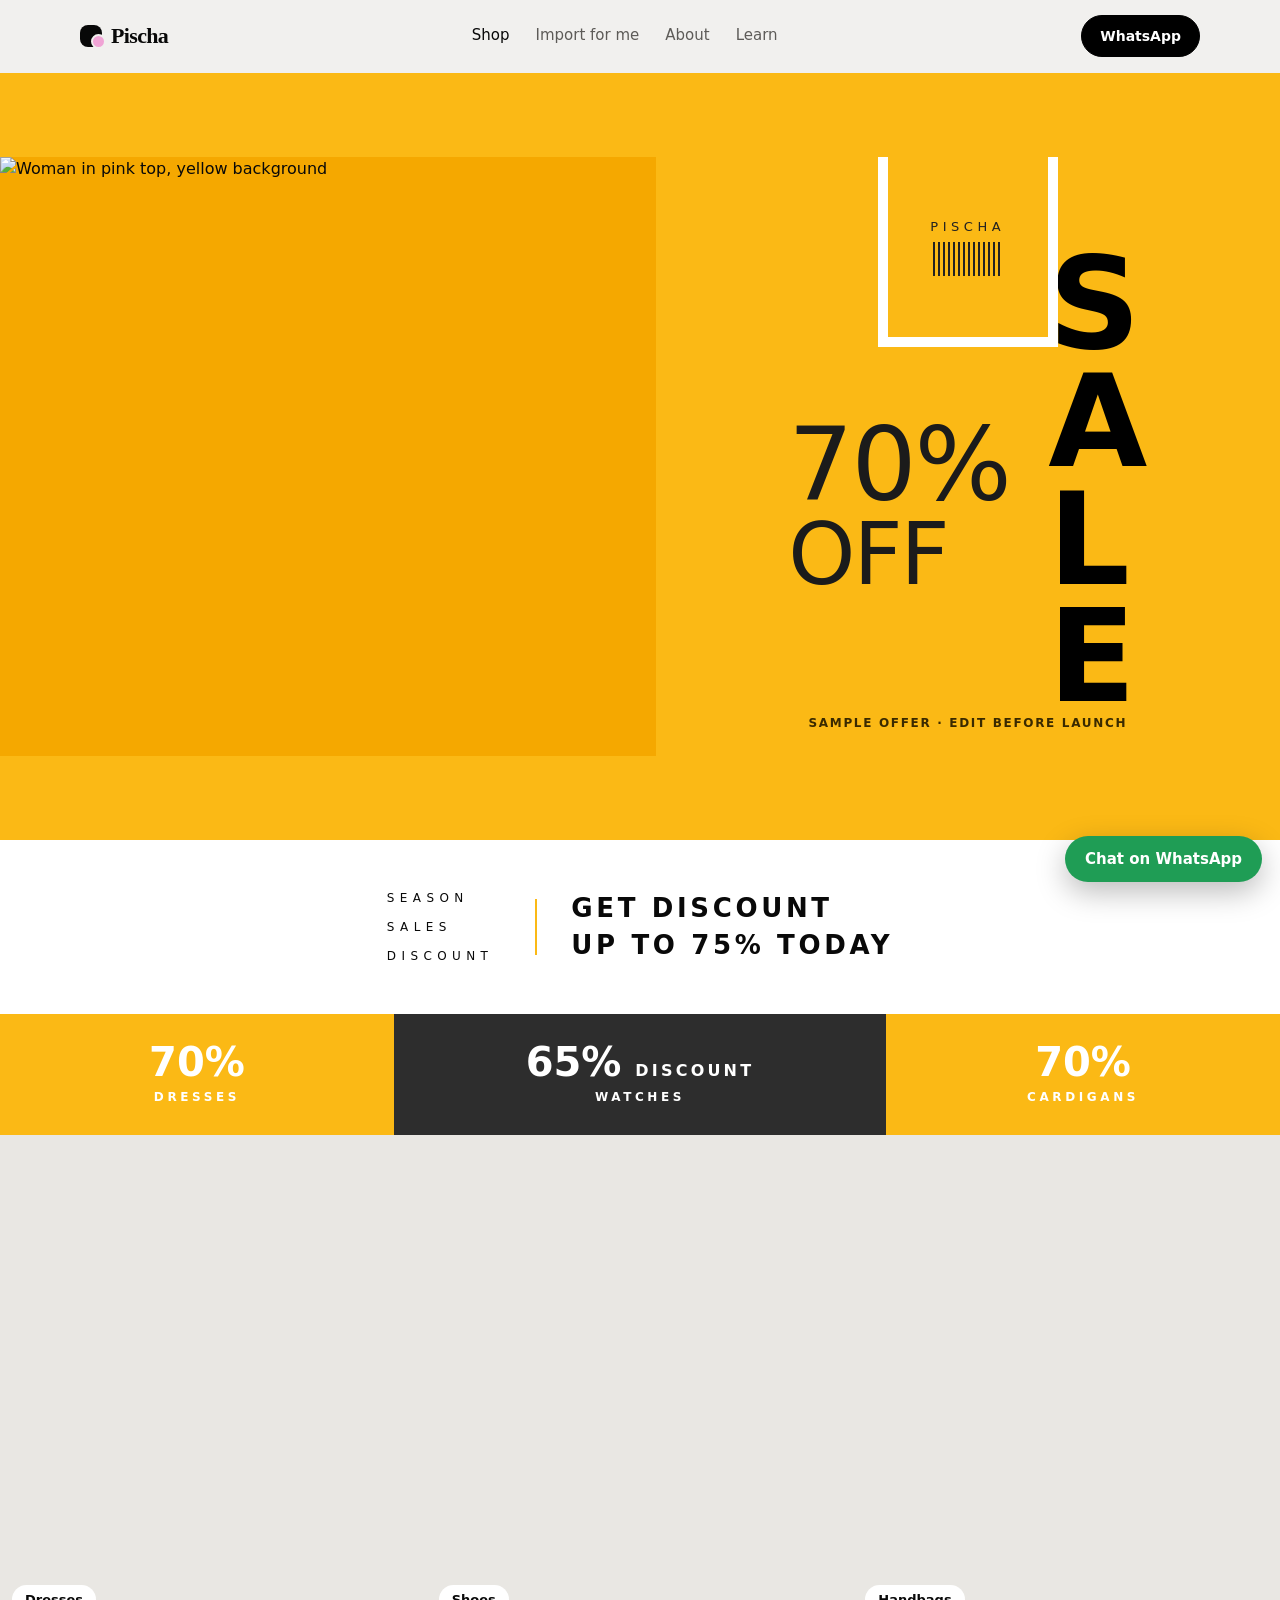
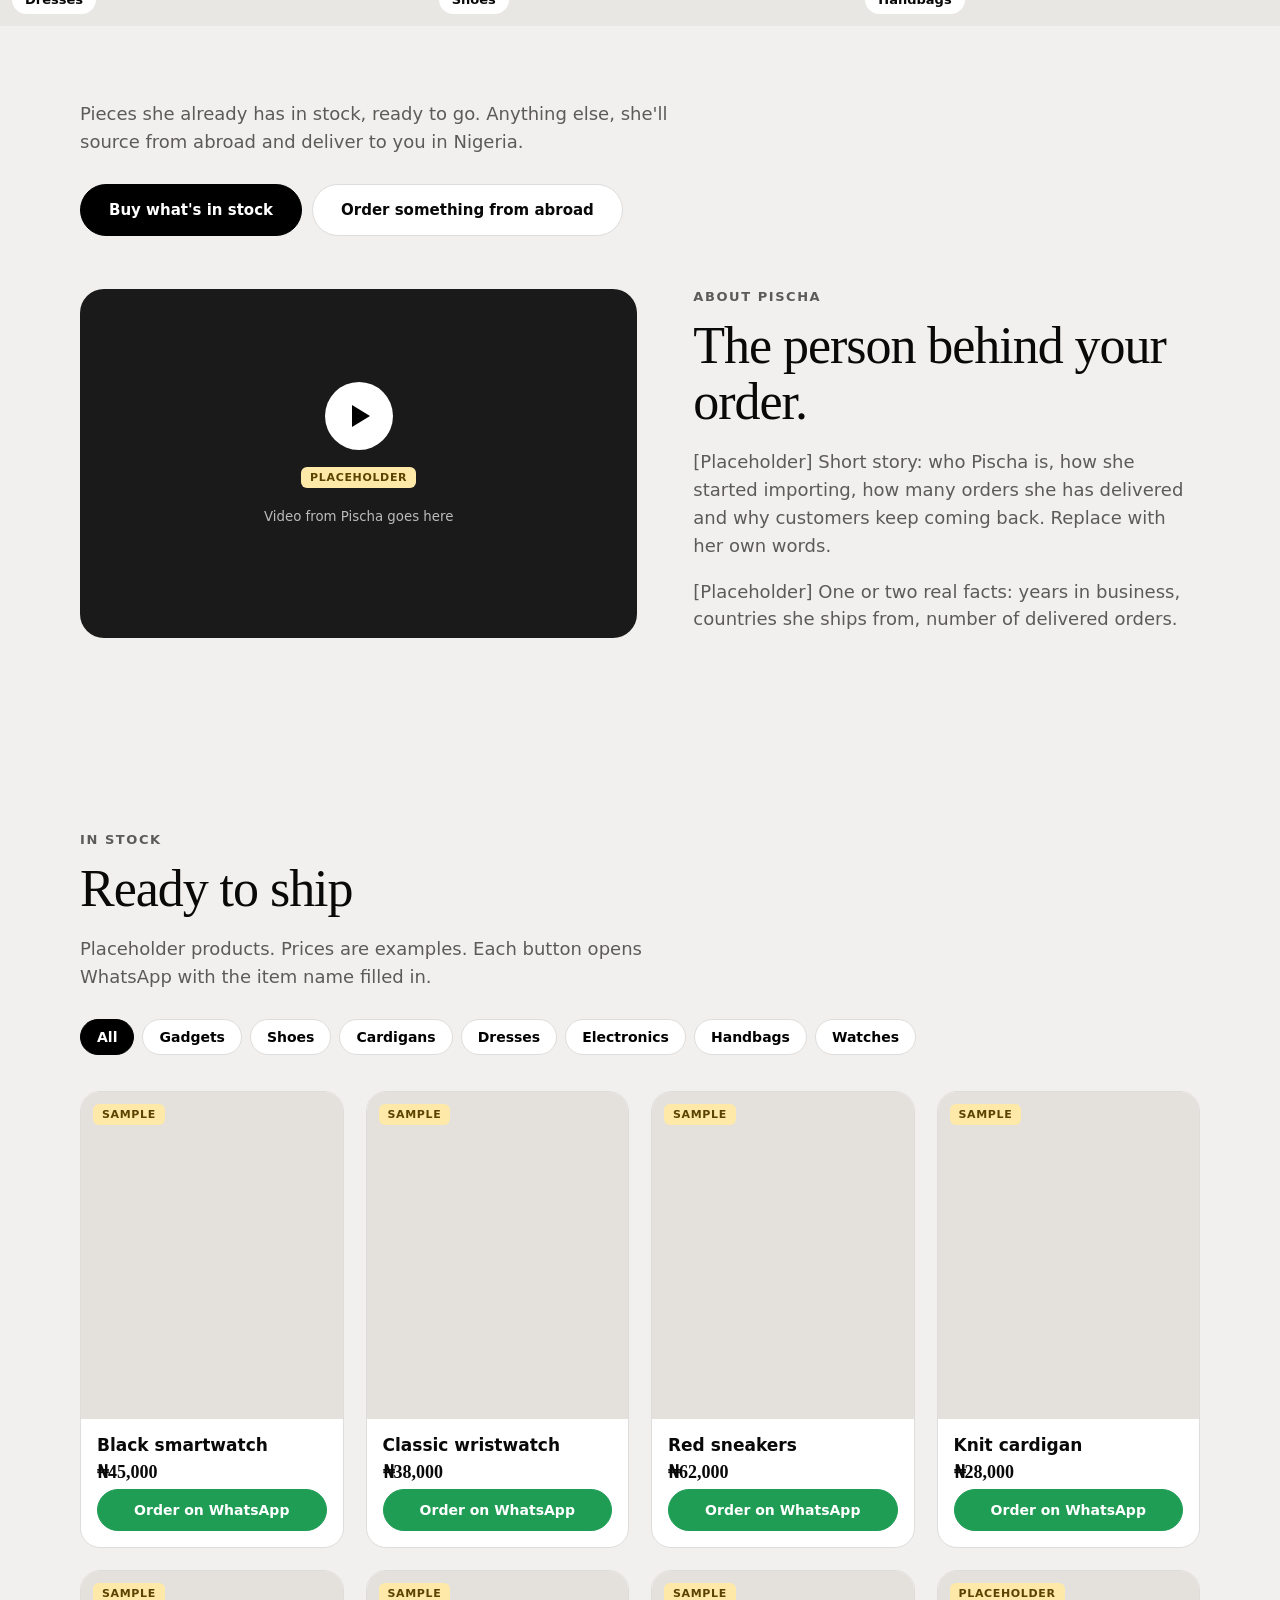
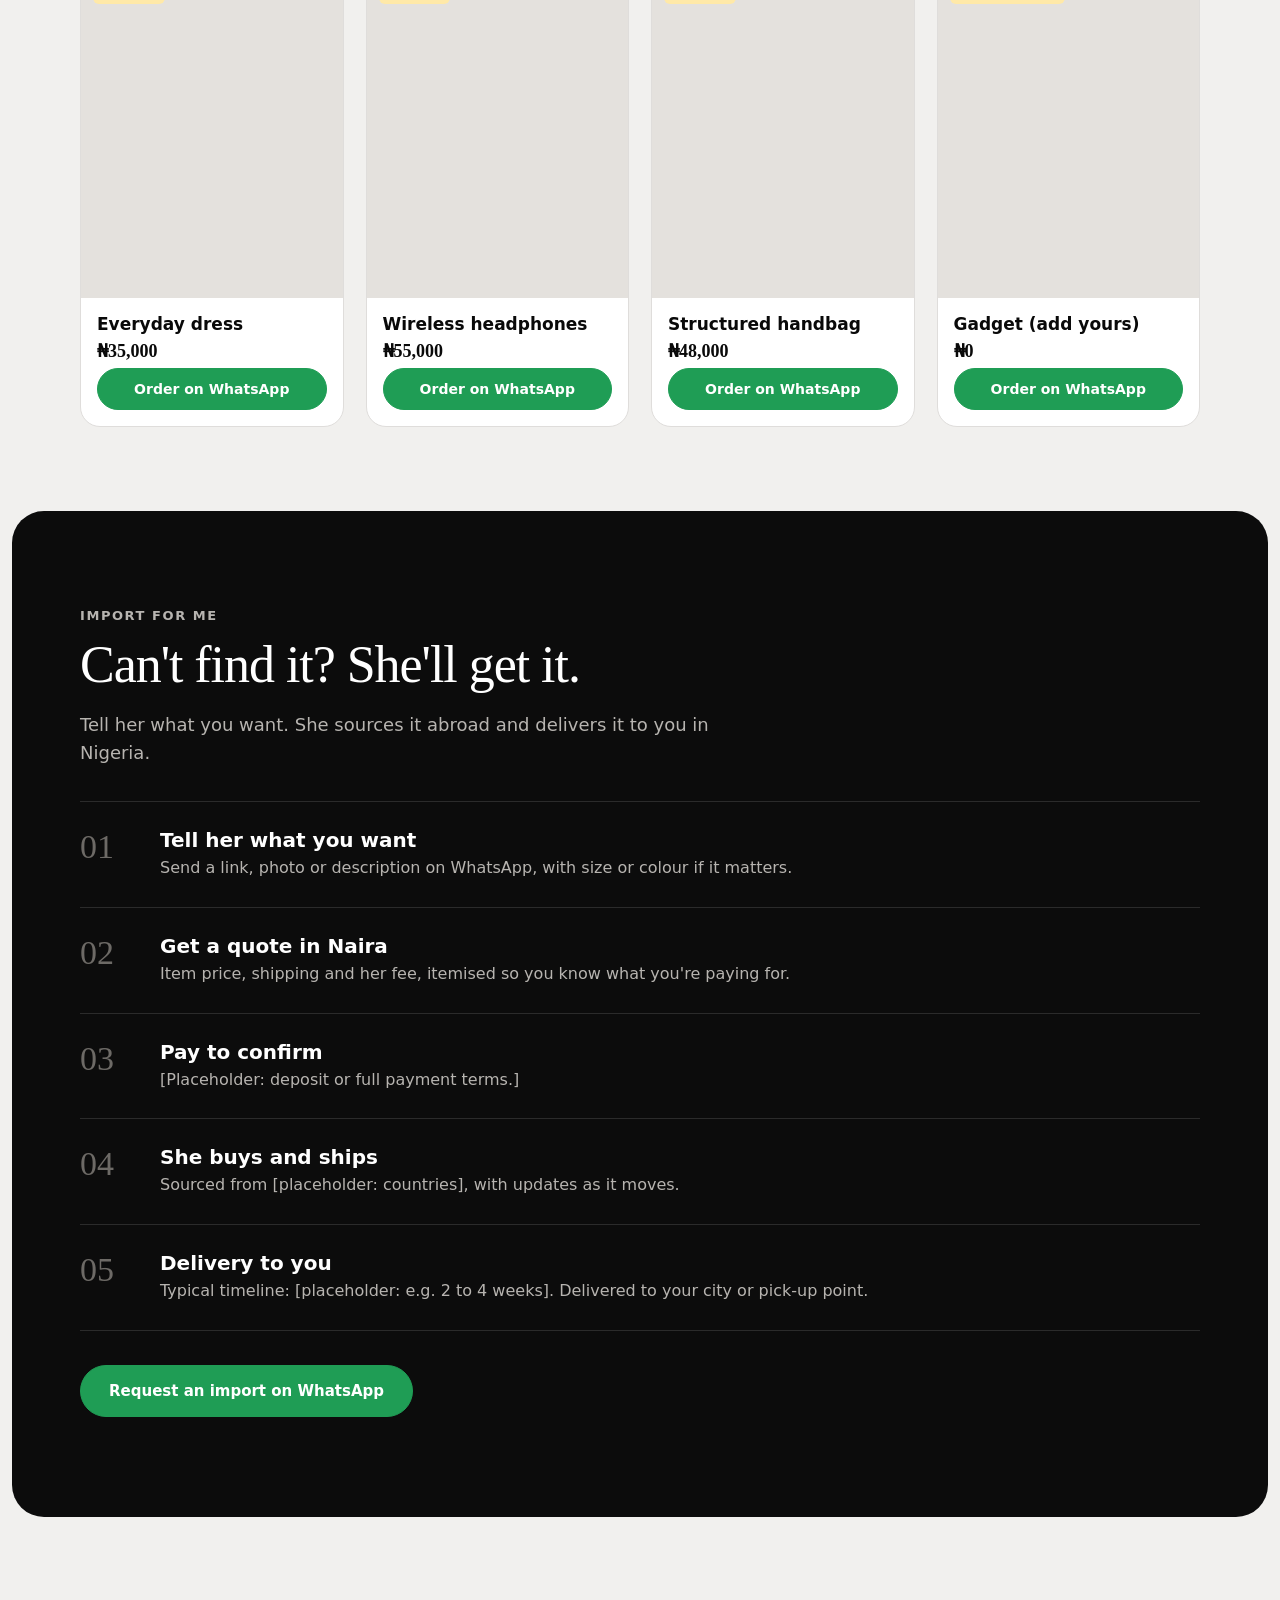
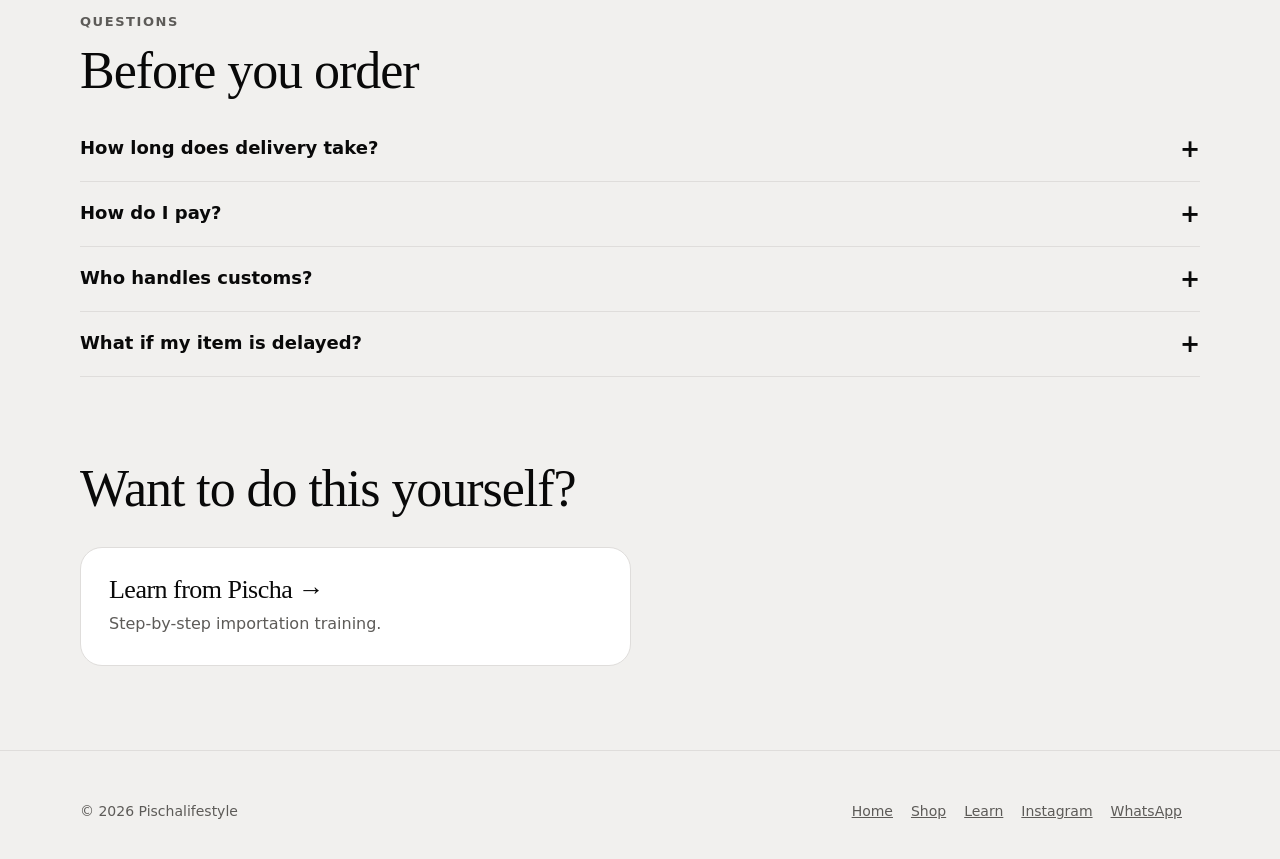
==== shop.html @ a4fec987 "ppp" ====
<!doctype html>
<html lang="en">
<head>
<meta charset="utf-8">
<meta name="viewport" content="width=device-width, initial-scale=1">
<title>Shop | Pischa</title>
<meta name="description" content="Buy ready-to-ship products from Pischa, or have her import anything you want from abroad.">
<link rel="icon" href="data:image/svg+xml,<svg xmlns='http://www.w3.org/2000/svg' viewBox='0 0 32 32'><rect x='5' y='5' width='22' height='22' rx='8' fill='%23090909'/><circle cx='25' cy='25' r='6' fill='%23f0a4d5'/></svg>">
<link rel="stylesheet" href="style.css">
</head>
<body>
<header class="nav"><div class="wrap">
  <a class="brand" href="index.html"><span class="mark"></span>Pischa</a>
  <ul>
    <li><a href="shop.html" aria-current="page">Shop</a></li>
    <li><a href="#import">Import for me</a></li>
    <li><a href="#about">About</a></li>
    <li><a href="learn.html">Learn</a></li>
  </ul>
  <a class="btn dark sm" data-wa="Hi Pischa, I'd like to place an order.">WhatsApp</a>
</div></header>

<main>
<!-- SALE TOP: discount numbers and photos below are PLACEHOLDERS. Edit or remove before launch. -->
<section class="sale" aria-label="Current offers">
  <div class="inner">
    <div class="model"><img data-fallback src="https://images.unsplash.com/photo-1515886657613-9f3515b0c78f?auto=format&fit=crop&w=1000&q=85" alt="Woman in pink top, yellow background"></div>
    <div class="panel">
      <div class="flat">PISCHA<i></i></div>
      <div class="off">70%<small>OFF</small></div>
      <div class="word" aria-label="Sale"><span>S</span><span>A</span><span>L</span><span>E</span></div>
      <p class="fine">Sample offer · edit before launch</p>
    </div>
  </div>
</section>
<section class="disc"><div class="wrap row">
  <div class="a">Season sales discount</div>
  <div class="rule"></div>
  <div class="b">Get discount<br>up to 75% today</div>
</div></section>
<div class="tiles">
  <a class="tile" href="#products" data-filter="dresses"><b>70%</b><span>Dresses</span></a>
  <a class="tile dk" href="#products" data-filter="watches"><b>65% <small style="font-size:.4em;letter-spacing:.2em">DISCOUNT</small></b><span>Watches</span></a>
  <a class="tile" href="#products" data-filter="cardigans"><b>70%</b><span>Cardigans</span></a>
</div>
<div class="photos">
  <a href="#products" data-filter="dresses"><img data-fallback loading="lazy" src="https://images.unsplash.com/photo-1595777457583-95e059d581b8?auto=format&fit=crop&w=600&q=85" alt="Dress"><span>Dresses</span></a>
  <a href="#products" data-filter="shoes"><img data-fallback loading="lazy" src="https://images.unsplash.com/photo-1542291026-7eec264c27ff?auto=format&fit=crop&w=600&q=85" alt="Sneakers"><span>Shoes</span></a>
  <a href="#products" data-filter="handbags"><img data-fallback loading="lazy" src="https://images.unsplash.com/photo-1584917865442-de89df76afd3?auto=format&fit=crop&w=600&q=85" alt="Handbag"><span>Handbags</span></a>
</div>
<section style="padding:56px 0 0"><div class="wrap">
  <p class="lead">Pieces she already has in stock, ready to go. Anything else, she'll source from abroad and deliver to you in Nigeria.</p>
  <div class="chips"><a class="btn dark" href="#products">Buy what's in stock</a><a class="btn" href="#import">Order something from abroad</a></div>
</div></section>

<section id="about" style="padding-top:40px"><div class="wrap split">
  <div class="video reveal">
    <!-- Replace this block with: <iframe src="https://www.youtube.com/embed/VIDEO_ID" allowfullscreen></iframe> or a <video> tag -->
    <div class="ph"><div class="play"></div><span class="tag">Placeholder</span><p><small>Video from Pischa goes here</small></p></div>
  </div>
  <div class="reveal">
    <p class="eyebrow">About Pischa</p>
    <h2>The person behind your order.</h2>
    <p class="lead">[Placeholder] Short story: who Pischa is, how she started importing, how many orders she has delivered and why customers keep coming back. Replace with her own words.</p>
    <p class="lead">[Placeholder] One or two real facts: years in business, countries she ships from, number of delivered orders.</p>
  </div>
</div></section>

<section id="products"><div class="wrap">
  <p class="eyebrow">In stock</p>
  <h2>Ready to ship</h2>
  <p class="lead">Placeholder products. Prices are examples. Each button opens WhatsApp with the item name filled in.</p>
  <div class="filters" role="group" aria-label="Filter products">
    <button data-cat="all" aria-pressed="true">All</button>
    <button data-cat="gadgets" aria-pressed="false">Gadgets</button>
    <button data-cat="shoes" aria-pressed="false">Shoes</button>
    <button data-cat="cardigans" aria-pressed="false">Cardigans</button>
    <button data-cat="dresses" aria-pressed="false">Dresses</button>
    <button data-cat="electronics" aria-pressed="false">Electronics</button>
    <button data-cat="handbags" aria-pressed="false">Handbags</button>
    <button data-cat="watches" aria-pressed="false">Watches</button>
  </div>
  <div class="grid" id="gadgets">
    <article class="product reveal" data-cat="watches" id="watches"><div class="ph"><img data-fallback loading="lazy" src="https://images.pexels.com/photos/437037/pexels-photo-437037.jpeg?auto=compress&cs=tinysrgb&w=600" alt="Black smartwatch"><span class="tag">Sample</span></div><div class="body"><h3>Black smartwatch</h3><span class="price">₦45,000</span><a class="btn wa sm" data-wa="Hi Pischa, I want the Black smartwatch (₦45,000).">Order on WhatsApp</a></div></article>
    <article class="product reveal" data-cat="watches"><div class="ph"><img data-fallback loading="lazy" src="https://images.pexels.com/photos/440320/pexels-photo-440320.jpeg?auto=compress&cs=tinysrgb&w=600" alt="Wristwatch"><span class="tag">Sample</span></div><div class="body"><h3>Classic wristwatch</h3><span class="price">₦38,000</span><a class="btn wa sm" data-wa="Hi Pischa, I want the Classic wristwatch (₦38,000).">Order on WhatsApp</a></div></article>
    <article class="product reveal" data-cat="shoes" id="shoes"><div class="ph"><img data-fallback loading="lazy" src="https://images.unsplash.com/photo-1542291026-7eec264c27ff?auto=format&fit=crop&w=600&q=85" alt="Red sneakers"><span class="tag">Sample</span></div><div class="body"><h3>Red sneakers</h3><span class="price">₦62,000</span><a class="btn wa sm" data-wa="Hi Pischa, I want the Red sneakers (₦62,000).">Order on WhatsApp</a></div></article>
    <article class="product reveal" data-cat="cardigans" id="cardigans"><div class="ph"><img data-fallback loading="lazy" src="https://images.unsplash.com/photo-1576566588028-4147f3842f27?auto=format&fit=crop&w=600&q=85" alt="Knit cardigan"><span class="tag">Sample</span></div><div class="body"><h3>Knit cardigan</h3><span class="price">₦28,000</span><a class="btn wa sm" data-wa="Hi Pischa, I want the Knit cardigan (₦28,000).">Order on WhatsApp</a></div></article>
    <article class="product reveal" data-cat="dresses" id="dresses"><div class="ph"><img data-fallback loading="lazy" src="https://images.unsplash.com/photo-1595777457583-95e059d581b8?auto=format&fit=crop&w=600&q=85" alt="Dress"><span class="tag">Sample</span></div><div class="body"><h3>Everyday dress</h3><span class="price">₦35,000</span><a class="btn wa sm" data-wa="Hi Pischa, I want the Everyday dress (₦35,000).">Order on WhatsApp</a></div></article>
    <article class="product reveal" data-cat="electronics" id="electronics"><div class="ph"><img data-fallback loading="lazy" src="https://images.unsplash.com/photo-1505740420928-5e560c06d30e?auto=format&fit=crop&w=600&q=85" alt="Headphones"><span class="tag">Sample</span></div><div class="body"><h3>Wireless headphones</h3><span class="price">₦55,000</span><a class="btn wa sm" data-wa="Hi Pischa, I want the Wireless headphones (₦55,000).">Order on WhatsApp</a></div></article>
    <article class="product reveal" data-cat="handbags" id="handbags"><div class="ph"><img data-fallback loading="lazy" src="https://images.unsplash.com/photo-1584917865442-de89df76afd3?auto=format&fit=crop&w=600&q=85" alt="Handbag"><span class="tag">Sample</span></div><div class="body"><h3>Structured handbag</h3><span class="price">₦48,000</span><a class="btn wa sm" data-wa="Hi Pischa, I want the Structured handbag (₦48,000).">Order on WhatsApp</a></div></article>
    <article class="product reveal" data-cat="gadgets"><div class="ph"><span class="tag">Placeholder</span></div><div class="body"><h3>Gadget (add yours)</h3><span class="price">₦0</span><a class="btn wa sm" data-wa="Hi Pischa, I'm interested in a gadget.">Order on WhatsApp</a></div></article>
  </div>
</div></section>

<section id="import" class="dark-sec"><div class="wrap">
  <p class="eyebrow">Import for me</p>
  <h2>Can't find it? She'll get it.</h2>
  <p class="lead">Tell her what you want. She sources it abroad and delivers it to you in Nigeria.</p>
  <div class="steps">
    <div class="step"><div><h3>Tell her what you want</h3><p>Send a link, photo or description on WhatsApp, with size or colour if it matters.</p></div></div>
    <div class="step"><div><h3>Get a quote in Naira</h3><p>Item price, shipping and her fee, itemised so you know what you're paying for.</p></div></div>
    <div class="step"><div><h3>Pay to confirm</h3><p>[Placeholder: deposit or full payment terms.]</p></div></div>
    <div class="step"><div><h3>She buys and ships</h3><p>Sourced from [placeholder: countries], with updates as it moves.</p></div></div>
    <div class="step"><div><h3>Delivery to you</h3><p>Typical timeline: [placeholder: e.g. 2 to 4 weeks]. Delivered to your city or pick-up point.</p></div></div>
  </div>
  <p style="margin-top:34px"><a class="btn wa" data-wa="Hi Pischa, I want you to import something for me.">Request an import on WhatsApp</a></p>
</div></section>

<section><div class="wrap">
  <p class="eyebrow">Questions</p>
  <h2>Before you order</h2>
  <details><summary>How long does delivery take?</summary><p>[Placeholder] Stock items ship within a few days. Imports usually take a few weeks depending on the country and shipping method.</p></details>
  <details><summary>How do I pay?</summary><p>[Placeholder] Bank transfer in Naira. Payment details are shared on WhatsApp after your quote.</p></details>
  <details><summary>Who handles customs?</summary><p>[Placeholder] Pischa handles clearing. Any duties are included in your quote.</p></details>
  <details><summary>What if my item is delayed?</summary><p>[Placeholder] You get updates on WhatsApp and her policy on delays and refunds.</p></details>
</div></section>

<section style="padding-top:0"><div class="wrap">
  <h2>Want to do this yourself?</h2>
  <div class="routes"><a class="route" href="learn.html"><h3>Learn from Pischa →</h3><p>Step-by-step importation training.</p></a></div>
</div></section>
</main>

<footer><div class="wrap">
  <span>© <span id="y"></span> Pischalifestyle</span>
  <span><a href="index.html">Home</a><a href="shop.html">Shop</a><a href="learn.html">Learn</a><a data-ig>Instagram</a><a data-wa="Hi Pischa">WhatsApp</a></span>
</div></footer>
<a class="fab" data-wa="Hi Pischa, I have a question.">Chat on WhatsApp</a>
<script src="script.js"></script>
<script>document.getElementById("y").textContent=new Date().getFullYear()</script>
</body>
</html>
---- style.css ----
:root{--paper:#f1f0ee;--ink:#090909;--muted:#5d5b58;--line:#dfdddb;--pink:#f0a4d5;--card:#fff;--wa:#1f9d55}
*{box-sizing:border-box}
html{scroll-behavior:smooth}
html,body{margin:0;overflow-x:hidden}
body{background:var(--paper);color:var(--ink);font-family:system-ui,-apple-system,"Segoe UI",Roboto,sans-serif;line-height:1.55;-webkit-font-smoothing:antialiased}
h1,h2,h3,.brand{font-family:Georgia,"Times New Roman",serif;font-weight:400;letter-spacing:-.02em;line-height:1.08;margin:0}
a{color:inherit}
img{max-width:100%;display:block}
:focus-visible{outline:3px solid #5e7fdd;outline-offset:3px;border-radius:6px}
.wrap{width:min(1120px,100% - 40px);margin-inline:auto}

/* nav */
.nav{position:sticky;top:0;z-index:20;background:rgba(241,240,238,.92);backdrop-filter:blur(10px);border-bottom:1px solid transparent}
.nav.scrolled{border-color:var(--line)}
.nav .wrap{display:flex;align-items:center;justify-content:space-between;height:72px;gap:16px}
.brand{display:flex;align-items:center;gap:9px;font-size:22px;font-weight:700;text-decoration:none;letter-spacing:-.03em}
.mark{width:22px;height:22px;background:#080808;border-radius:8px;position:relative;display:inline-block;flex:none}
.mark:after{content:"";position:absolute;width:11px;height:11px;right:-4px;bottom:-2px;background:var(--pink);border:2px solid var(--paper);border-radius:50%}
.nav ul{display:flex;gap:26px;list-style:none;margin:0;padding:0;font-size:15px}
.nav ul a{text-decoration:none;color:var(--muted)}
.nav ul a:hover,.nav ul a[aria-current]{color:var(--ink)}
@media(max-width:720px){.nav ul{display:none}}

/* buttons */
.btn{display:inline-flex;align-items:center;justify-content:center;gap:8px;border:1px solid var(--line);border-radius:999px;padding:16px 28px;font:600 15px system-ui,sans-serif;background:#fff;text-decoration:none;cursor:pointer;transition:transform .2s,box-shadow .2s}
.btn:hover{transform:translateY(-2px);box-shadow:0 8px 20px #0001}
.btn.dark{background:#000;color:#fff;border-color:#000}
.btn.wa{background:var(--wa);color:#fff;border-color:var(--wa)}
.btn.sm{padding:12px 18px;font-size:14px}

/* sections */
section{padding:84px 0}
.eyebrow{font:600 13px system-ui,sans-serif;text-transform:uppercase;letter-spacing:.12em;color:var(--muted);margin-bottom:14px}
h2{font-size:clamp(32px,4.4vw,52px);margin-bottom:18px}
.lead{font-size:18px;color:var(--muted);max-width:56ch}
.pagehead{padding:70px 0 40px}
.pagehead h1{font-size:clamp(42px,6vw,76px);max-width:15ch;margin-bottom:22px}
.chips{display:flex;gap:10px;flex-wrap:wrap;margin-top:28px}

/* video */
.split{display:grid;grid-template-columns:1.1fr 1fr;gap:56px;align-items:center}
@media(max-width:860px){.split{grid-template-columns:1fr;gap:32px}section{padding:60px 0}}
.video{position:relative;aspect-ratio:16/10;background:#1a1a1a;border-radius:24px;overflow:hidden;display:grid;place-items:center;color:#fff}
.video iframe,.video video{position:absolute;inset:0;width:100%;height:100%;border:0}
.video .ph{text-align:center;padding:24px}
.video .play{width:68px;height:68px;border-radius:50%;background:#fff;display:grid;place-items:center;margin:0 auto 14px}
.video .play:after{content:"";border-left:18px solid #000;border-top:11px solid transparent;border-bottom:11px solid transparent;margin-left:5px}
.video small{opacity:.7}
.tag{display:inline-block;background:#ffe9a8;color:#5a4300;font:600 11px system-ui;padding:4px 9px;border-radius:6px;text-transform:uppercase;letter-spacing:.06em}

/* products */
.grid{display:grid;grid-template-columns:repeat(auto-fill,minmax(230px,1fr));gap:22px;margin-top:36px}
.product{background:var(--card);border-radius:20px;overflow:hidden;display:flex;flex-direction:column;border:1px solid var(--line)}
.product .ph{aspect-ratio:4/5;background:#e4e1dd;position:relative}
.product .ph img{width:100%;height:100%;object-fit:cover}
.product .ph .tag{position:absolute;left:12px;top:12px}
.product .body{padding:16px;display:flex;flex-direction:column;gap:6px;flex:1}
.product h3{font:600 17px system-ui;letter-spacing:0}
.price{font:700 18px Georgia,serif}
.product .btn{margin-top:auto}
.filters{display:flex;gap:8px;flex-wrap:wrap;margin-top:28px}
.filters button{border:1px solid var(--line);background:#fff;border-radius:999px;padding:9px 16px;font:600 14px system-ui;cursor:pointer}
.filters button[aria-pressed=true]{background:#000;color:#fff;border-color:#000}

/* steps / modules */
.steps{counter-reset:s;display:grid;gap:0;margin-top:34px;border-top:1px solid var(--line)}
.step{display:grid;grid-template-columns:70px 1fr;gap:10px;padding:26px 0;border-bottom:1px solid var(--line)}
.step:before{counter-increment:s;content:counter(s,decimal-leading-zero);font:400 34px Georgia,serif;color:var(--muted)}
.step h3{font:600 20px system-ui;letter-spacing:0;margin-bottom:4px}
.step p{margin:0;color:var(--muted)}
.dark-sec{background:#0c0c0c;color:#fff;border-radius:32px;margin-inline:12px}
.dark-sec .lead,.dark-sec .step p,.dark-sec .eyebrow{color:#b7b4b0}
.dark-sec .steps,.dark-sec .step{border-color:#2b2b2b}
.dark-sec .step:before{color:#6d6a66}

/* price box */
.pricebox{background:var(--pink);border-radius:28px;padding:40px;display:grid;grid-template-columns:1fr auto;gap:30px;align-items:center}
@media(max-width:720px){.pricebox{grid-template-columns:1fr;padding:28px}}
.pricebox ul{margin:16px 0 0;padding-left:18px}
.pricebox .big{font:400 clamp(40px,6vw,64px) Georgia,serif;letter-spacing:-.03em}

/* faq */
details{border-bottom:1px solid var(--line);padding:20px 0}
summary{cursor:pointer;font:600 18px system-ui;list-style:none;display:flex;justify-content:space-between;gap:20px}
summary::-webkit-details-marker{display:none}
summary:after{content:"+";font-size:24px;line-height:1}
details[open] summary:after{content:"–"}
details p{color:var(--muted);margin:12px 0 0;max-width:68ch}

/* footer */
footer{padding:50px 0 36px;border-top:1px solid var(--line);font-size:14px;color:var(--muted)}
footer .wrap{display:flex;flex-wrap:wrap;justify-content:space-between;gap:20px}
footer a{margin-right:18px}

/* route cards (shop/learn crosslink) */
.routes{display:grid;grid-template-columns:1fr 1fr;gap:18px;margin-top:30px}
@media(max-width:720px){.routes{grid-template-columns:1fr}}
.route{background:#fff;border:1px solid var(--line);border-radius:22px;padding:28px;text-decoration:none;transition:transform .2s}
.route:hover{transform:translateY(-3px)}
.route h3{font-size:26px;margin-bottom:8px}
.route p{margin:0;color:var(--muted)}

/* ===== Shop: sale-flyer top ===== */
.sale{background:#fbb915;overflow:hidden}
.sale .inner{display:grid;grid-template-columns:1.05fr 1fr;min-height:520px}
.sale .model{position:relative;background:#f5a800;min-height:420px}
.sale .model img{position:absolute;inset:0;width:100%;height:100%;object-fit:cover;object-position:50% 12%}
.sale .panel{position:relative;display:flex;align-items:center;justify-content:center;gap:clamp(14px,3vw,40px);padding:48px 24px 40px}
.sale .flat{position:absolute;top:0;left:calc(50% - 90px);width:180px;height:190px;border:10px solid #fff;border-top:0;display:grid;place-content:center;text-align:center;font:500 13px system-ui;letter-spacing:.35em;color:#222}
.sale .flat i{display:block;width:70px;height:34px;margin:8px auto 0;background:repeating-linear-gradient(90deg,#222 0 2px,transparent 2px 5px)}
.sale .off{font:200 clamp(54px,8vw,104px)/.95 system-ui,sans-serif;letter-spacing:-.02em;color:#1b1b1b;margin-top:90px}
.sale .off small{display:block;font-weight:200}
.sale .word{display:flex;flex-direction:column;font:900 clamp(64px,10vw,128px)/.92 system-ui,sans-serif;color:#000;margin-top:40px}
.sale .fine{position:absolute;bottom:14px;left:0;right:0;text-align:center;font:600 12px system-ui;letter-spacing:.14em;text-transform:uppercase;color:#3a2a00}
@media(max-width:760px){.sale .inner{grid-template-columns:1fr}.sale .model{min-height:340px}.sale .panel{padding-top:200px;padding-bottom:56px}}
.disc{background:#fff;padding:44px 0}
.disc .row{display:flex;align-items:center;justify-content:center;gap:34px;flex-wrap:wrap;text-align:left}
.disc .a{font:500 12px system-ui;letter-spacing:.45em;text-transform:uppercase;line-height:2.4;max-width:15ch}
.disc .rule{width:2px;height:56px;background:#fbb915}
.disc .b{font:600 clamp(18px,2.4vw,26px)/1.45 system-ui;letter-spacing:.14em;text-transform:uppercase}
.tiles{display:grid;grid-template-columns:1fr 1.25fr 1fr;background:#fff;padding:0 0 0}
.tile{display:block;padding:26px 18px;text-align:center;text-decoration:none;background:#fbb915;color:#fff}
.tile.dk{background:#2d2d2d}
.tile b{display:block;font:800 clamp(26px,3.4vw,40px)/1.1 system-ui}
.tile span{font:600 12px system-ui;letter-spacing:.3em;text-transform:uppercase}
.photos{display:grid;grid-template-columns:repeat(3,1fr);background:#fff}
.photos a{position:relative;aspect-ratio:4/4.6;background:#e9e7e3;overflow:hidden;display:block}
.photos img{width:100%;height:100%;object-fit:cover;transition:transform .6s}
.photos a:hover img{transform:scale(1.05)}
.photos span{position:absolute;left:12px;bottom:12px;background:#fff;border-radius:999px;padding:7px 13px;font:600 13px system-ui}
.touch{background:#fff;text-align:center;padding:40px 0 50px;font-size:13px;color:#555}
.touch h3{font:700 12px system-ui;letter-spacing:.3em;text-transform:uppercase;color:#222;margin-bottom:12px}

/* floating whatsapp */
.fab{position:fixed;right:18px;bottom:18px;z-index:30;background:var(--wa);color:#fff;border-radius:999px;padding:14px 20px;font:600 15px system-ui;text-decoration:none;box-shadow:0 10px 30px #0004}

.reveal{opacity:0;transform:translateY(18px);transition:opacity .6s,transform .6s}
.reveal.in{opacity:1;transform:none}
@media(prefers-reduced-motion:reduce){*,*:before,*:after{transition:none!important;animation:none!important;scroll-behavior:auto!important}.reveal{opacity:1;transform:none}}
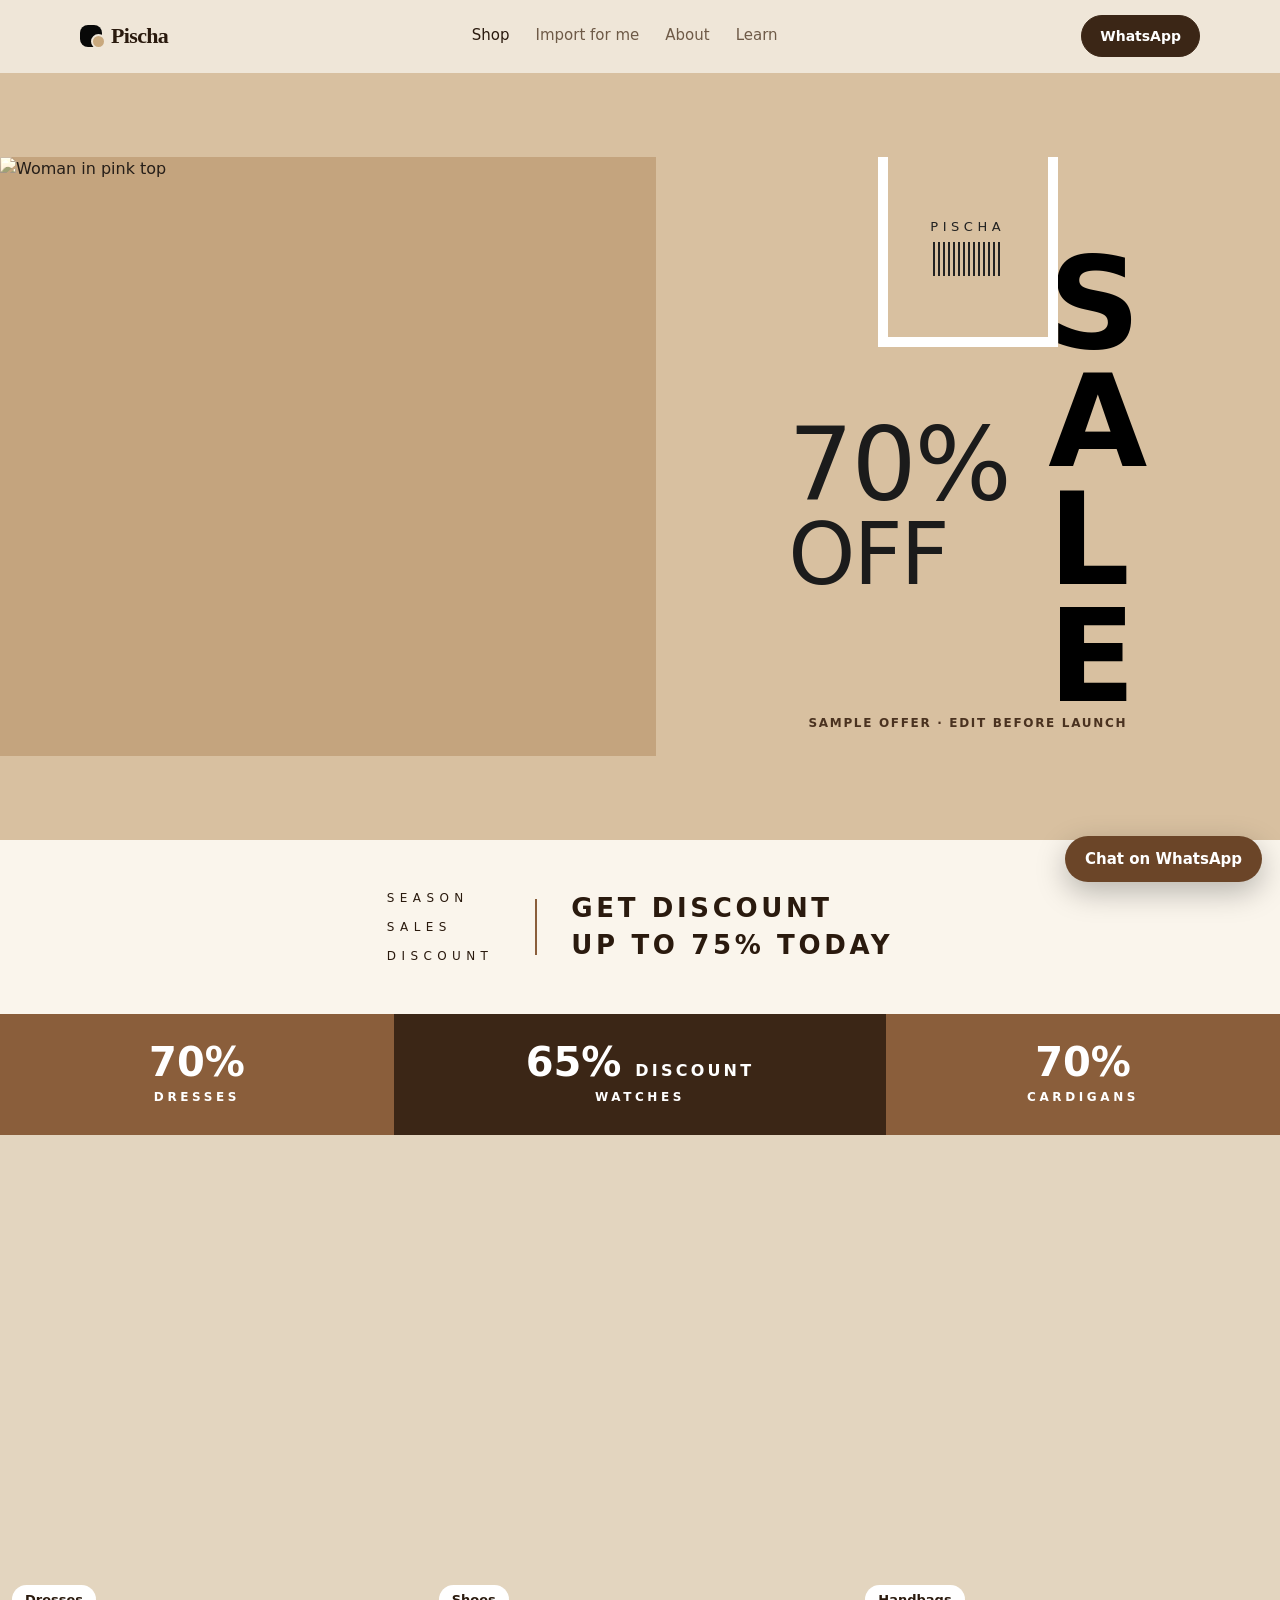
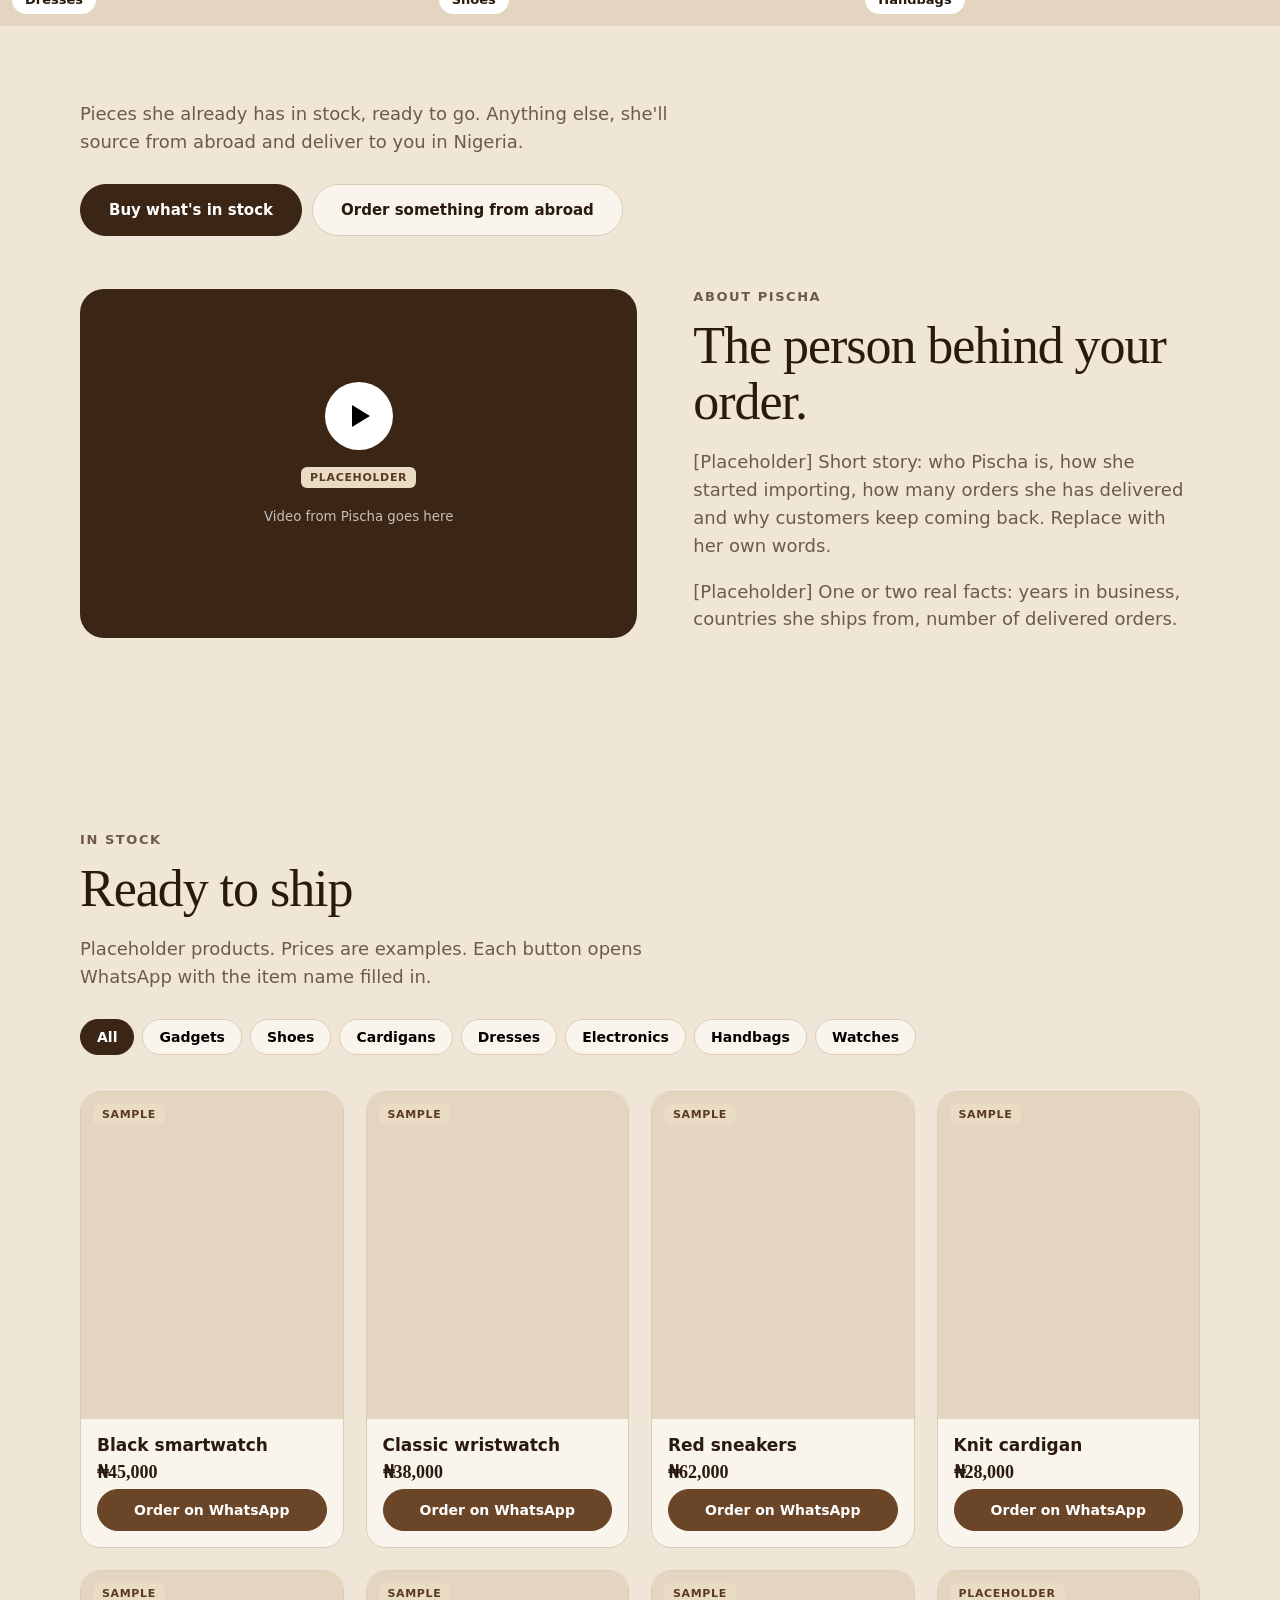
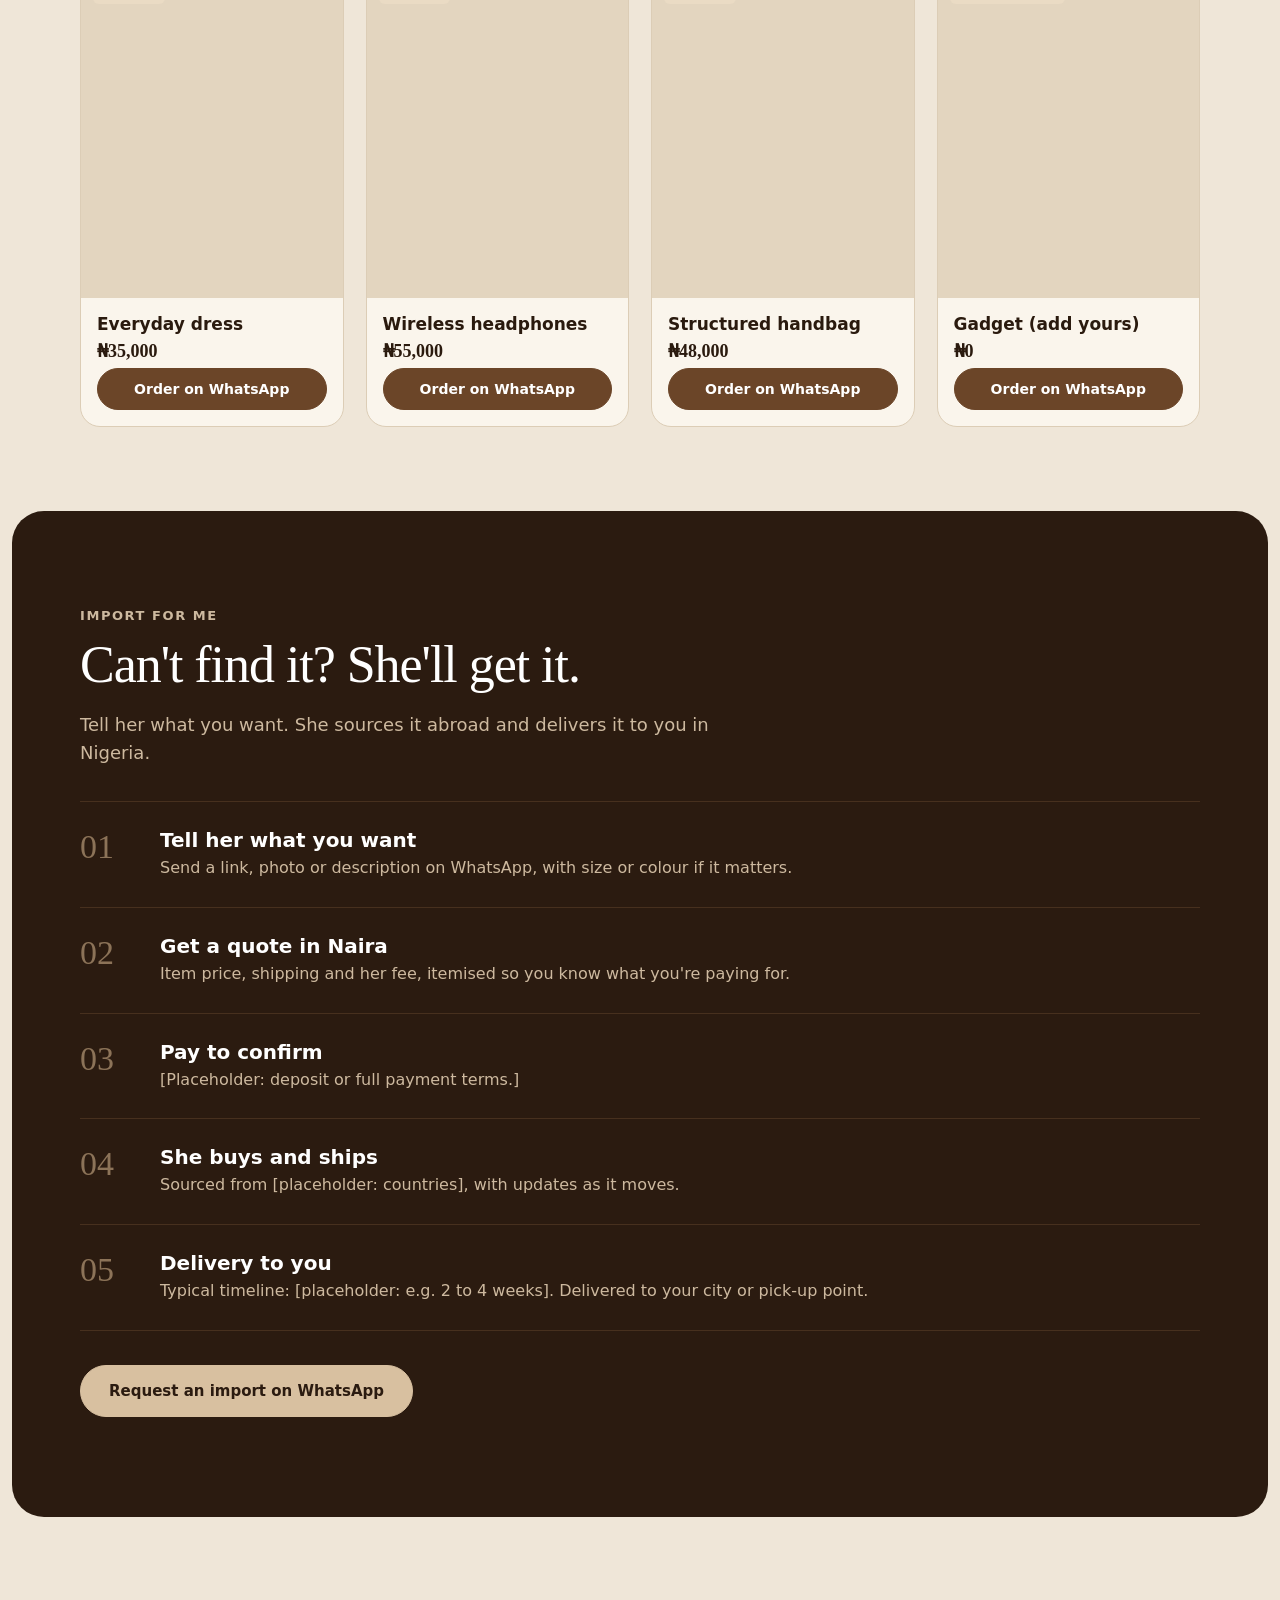
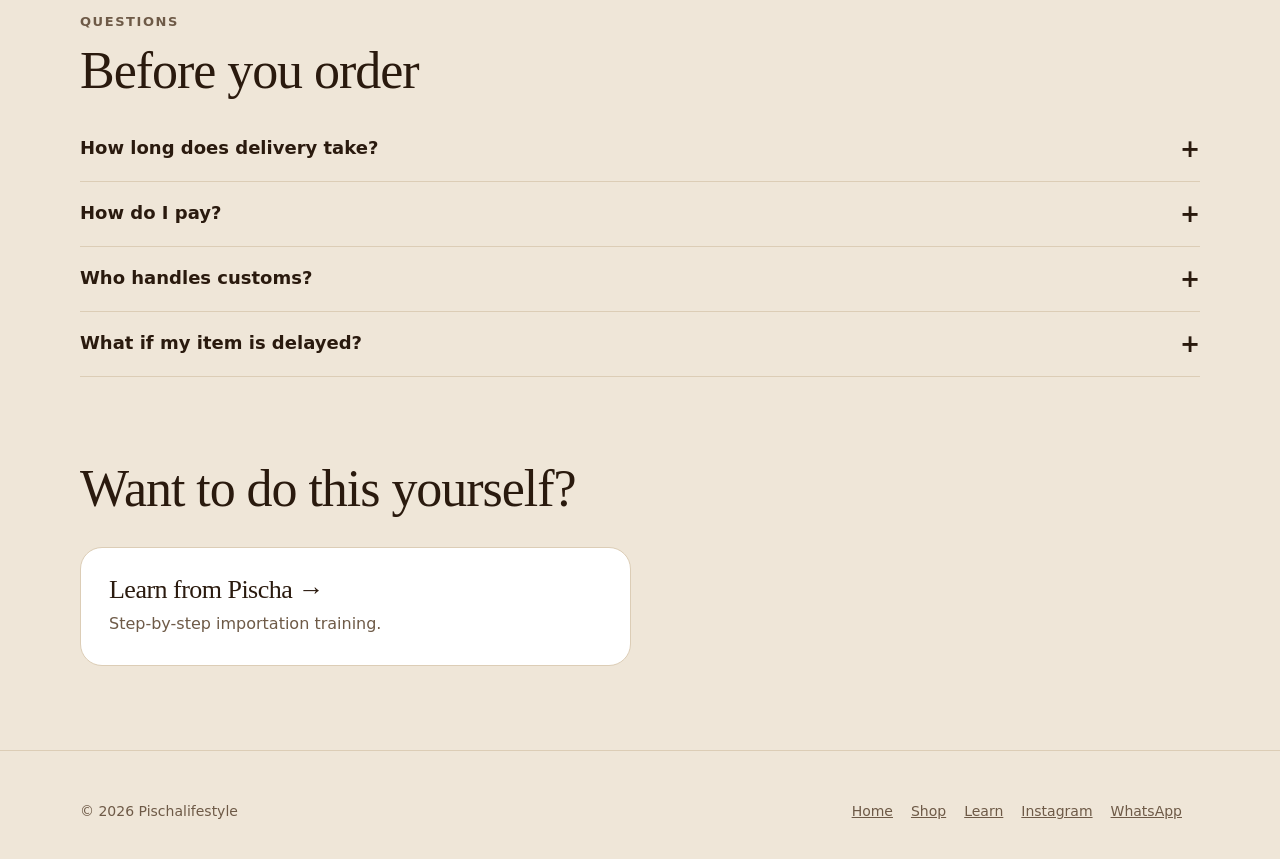
==== commit de1b9ea7: "kkkhhk" ====
--- a/shop.html
+++ b/shop.html
@@ -5,10 +5,10 @@
 <meta name="viewport" content="width=device-width, initial-scale=1">
 <title>Shop | Pischa</title>
 <meta name="description" content="Buy ready-to-ship products from Pischa, or have her import anything you want from abroad.">
-<link rel="icon" href="data:image/svg+xml,<svg xmlns='http://www.w3.org/2000/svg' viewBox='0 0 32 32'><rect x='5' y='5' width='22' height='22' rx='8' fill='%23090909'/><circle cx='25' cy='25' r='6' fill='%23f0a4d5'/></svg>">
+<link rel="icon" href="data:image/svg+xml,<svg xmlns='http://www.w3.org/2000/svg' viewBox='0 0 32 32'><rect x='5' y='5' width='22' height='22' rx='8' fill='%233b2616'/><circle cx='25' cy='25' r='6' fill='%23c9a97e'/></svg>">
 <link rel="stylesheet" href="style.css">
 </head>
-<body>
+<body class="shop">
 <header class="nav"><div class="wrap">
   <a class="brand" href="index.html"><span class="mark"></span>Pischa</a>
   <ul>
@@ -24,7 +24,7 @@
 <!-- SALE TOP: discount numbers and photos below are PLACEHOLDERS. Edit or remove before launch. -->
 <section class="sale" aria-label="Current offers">
   <div class="inner">
-    <div class="model"><img data-fallback src="https://images.unsplash.com/photo-1515886657613-9f3515b0c78f?auto=format&fit=crop&w=1000&q=85" alt="Woman in pink top, yellow background"></div>
+    <div class="model"><img data-fallback src="https://images.unsplash.com/photo-1515886657613-9f3515b0c78f?auto=format&fit=crop&w=1000&q=85" alt="Woman in pink top"></div>
     <div class="panel">
       <div class="flat">PISCHA<i></i></div>
       <div class="off">70%<small>OFF</small></div>
--- a/style.css
+++ b/style.css
@@ -46,7 +46,7 @@
 .video .play{width:68px;height:68px;border-radius:50%;background:#fff;display:grid;place-items:center;margin:0 auto 14px}
 .video .play:after{content:"";border-left:18px solid #000;border-top:11px solid transparent;border-bottom:11px solid transparent;margin-left:5px}
 .video small{opacity:.7}
-.tag{display:inline-block;background:#ffe9a8;color:#5a4300;font:600 11px system-ui;padding:4px 9px;border-radius:6px;text-transform:uppercase;letter-spacing:.06em}
+.tag{display:inline-block;background:#eadbc4;color:#5a3b22;font:600 11px system-ui;padding:4px 9px;border-radius:6px;text-transform:uppercase;letter-spacing:.06em}
 
 /* products */
 .grid{display:grid;grid-template-columns:repeat(auto-fill,minmax(230px,1fr));gap:22px;margin-top:36px}
@@ -101,26 +101,26 @@
 .route p{margin:0;color:var(--muted)}
 
 /* ===== Shop: sale-flyer top ===== */
-.sale{background:#fbb915;overflow:hidden}
+.sale{background:#d8c0a0;overflow:hidden}
 .sale .inner{display:grid;grid-template-columns:1.05fr 1fr;min-height:520px}
-.sale .model{position:relative;background:#f5a800;min-height:420px}
-.sale .model img{position:absolute;inset:0;width:100%;height:100%;object-fit:cover;object-position:50% 12%}
+.sale .model{position:relative;background:#c4a47e;min-height:420px}
+.sale .model img{filter:sepia(.7) saturate(.75) hue-rotate(-8deg) contrast(1.02);position:absolute;inset:0;width:100%;height:100%;object-fit:cover;object-position:50% 12%}
 .sale .panel{position:relative;display:flex;align-items:center;justify-content:center;gap:clamp(14px,3vw,40px);padding:48px 24px 40px}
 .sale .flat{position:absolute;top:0;left:calc(50% - 90px);width:180px;height:190px;border:10px solid #fff;border-top:0;display:grid;place-content:center;text-align:center;font:500 13px system-ui;letter-spacing:.35em;color:#222}
 .sale .flat i{display:block;width:70px;height:34px;margin:8px auto 0;background:repeating-linear-gradient(90deg,#222 0 2px,transparent 2px 5px)}
 .sale .off{font:200 clamp(54px,8vw,104px)/.95 system-ui,sans-serif;letter-spacing:-.02em;color:#1b1b1b;margin-top:90px}
 .sale .off small{display:block;font-weight:200}
 .sale .word{display:flex;flex-direction:column;font:900 clamp(64px,10vw,128px)/.92 system-ui,sans-serif;color:#000;margin-top:40px}
-.sale .fine{position:absolute;bottom:14px;left:0;right:0;text-align:center;font:600 12px system-ui;letter-spacing:.14em;text-transform:uppercase;color:#3a2a00}
+.sale .fine{position:absolute;bottom:14px;left:0;right:0;text-align:center;font:600 12px system-ui;letter-spacing:.14em;text-transform:uppercase;color:#4a3220}
 @media(max-width:760px){.sale .inner{grid-template-columns:1fr}.sale .model{min-height:340px}.sale .panel{padding-top:200px;padding-bottom:56px}}
 .disc{background:#fff;padding:44px 0}
 .disc .row{display:flex;align-items:center;justify-content:center;gap:34px;flex-wrap:wrap;text-align:left}
 .disc .a{font:500 12px system-ui;letter-spacing:.45em;text-transform:uppercase;line-height:2.4;max-width:15ch}
-.disc .rule{width:2px;height:56px;background:#fbb915}
+.disc .rule{width:2px;height:56px;background:#8a5e3b}
 .disc .b{font:600 clamp(18px,2.4vw,26px)/1.45 system-ui;letter-spacing:.14em;text-transform:uppercase}
 .tiles{display:grid;grid-template-columns:1fr 1.25fr 1fr;background:#fff;padding:0 0 0}
-.tile{display:block;padding:26px 18px;text-align:center;text-decoration:none;background:#fbb915;color:#fff}
-.tile.dk{background:#2d2d2d}
+.tile{display:block;padding:26px 18px;text-align:center;text-decoration:none;background:#8a5e3b;color:#fff}
+.tile.dk{background:#3b2616}
 .tile b{display:block;font:800 clamp(26px,3.4vw,40px)/1.1 system-ui}
 .tile span{font:600 12px system-ui;letter-spacing:.3em;text-transform:uppercase}
 .photos{display:grid;grid-template-columns:repeat(3,1fr);background:#fff}
@@ -137,3 +137,23 @@
 .reveal{opacity:0;transform:translateY(18px);transition:opacity .6s,transform .6s}
 .reveal.in{opacity:1;transform:none}
 @media(prefers-reduced-motion:reduce){*,*:before,*:after{transition:none!important;animation:none!important;scroll-behavior:auto!important}.reveal{opacity:1;transform:none}}
+
+/* ===== Shop page: beige + brown theme ===== */
+body.shop{--paper:#efe6d8;--ink:#2a1a0e;--muted:#6e5a47;--line:#dccdb6;--pink:#c9a97e;--card:#faf5ec;--wa:#6b4528}
+body.shop .nav{background:rgba(239,230,216,.92)}
+body.shop .btn{background:#faf5ec}
+body.shop .btn.dark{background:#3b2616;border-color:#3b2616;color:#fff}
+body.shop .btn.wa{background:#6b4528;border-color:#6b4528;color:#fff}
+body.shop .fab{background:#6b4528}
+body.shop .filters button{background:#faf5ec}
+body.shop .filters button[aria-pressed=true]{background:#3b2616;border-color:#3b2616}
+body.shop .product .ph{background:#e3d5bf}
+body.shop .disc,body.shop .tiles,body.shop .photos,body.shop .touch{background:#faf5ec}
+body.shop .photos a{background:#e3d5bf}
+body.shop .dark-sec{background:#2b1b10}
+body.shop .dark-sec .lead,body.shop .dark-sec .step p,body.shop .dark-sec .eyebrow{color:#cdb99f}
+body.shop .dark-sec .steps,body.shop .dark-sec .step{border-color:#47301e}
+body.shop .dark-sec .step:before{color:#8c7358}
+body.shop .dark-sec .btn.wa{background:#d8c0a0;border-color:#d8c0a0;color:#2b1b10}
+body.shop .video{background:#3b2616}
+body.shop :focus-visible{outline-color:#8a5e3b}
